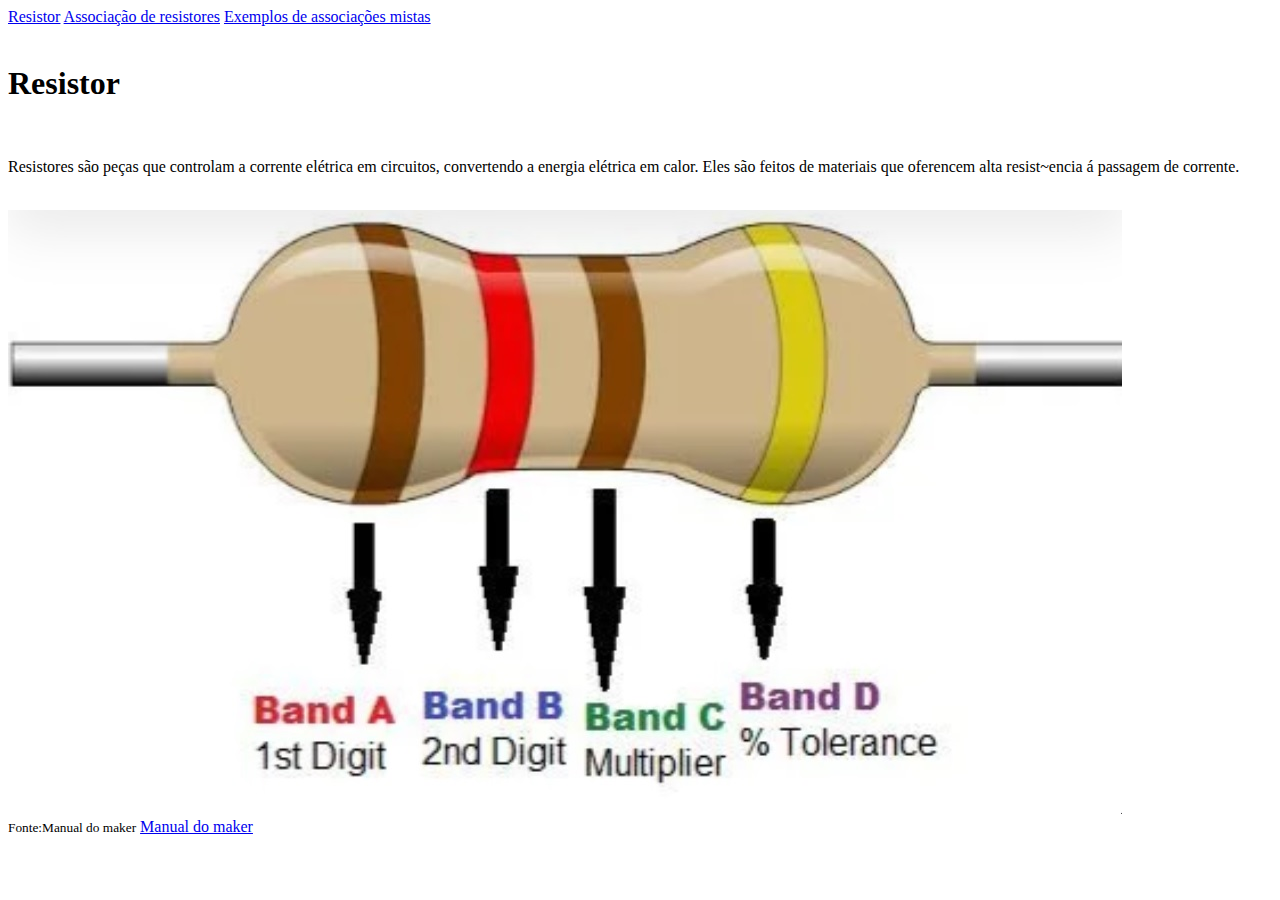
==== index.html @ 6c7fc678 "versao1" ====
<!DOCTYPE html>
<html lang="pt-BR">
<head>
    <meta charset="UTF-8">
    <meta name="viewport" content="width=, initial-scale=1.0">
    <link rel="stylesheet" href="style.css">
    <title>Resistor</title>
</head>
<body>
    <nav>
        <a href="./index.html">Resistor</a>
        <a href="./associacao_de_resistores.html">Associação de resistores</a>
        <a href="./exemplos_de_associacoes.html">Exemplos de associações mistas</a>
    </nav>
    <br>
    <h1>Resistor</h1>
    <br>
    <p>Resistores são peças que controlam a corrente elétrica em circuitos, convertendo a energia elétrica em calor. Eles são feitos de materiais que oferencem alta resist~encia á passagem de corrente. </p>
    <br>
    <div>
        <img src="resistor.jpg" alt="Resistor">
        <br>
        <small>Fonte:Manual do maker</small>
        <a href="https://www.manualdomaker.com/article/calculo-de-resistores/">Manual do maker</a>
    </div>
</body>
</html>
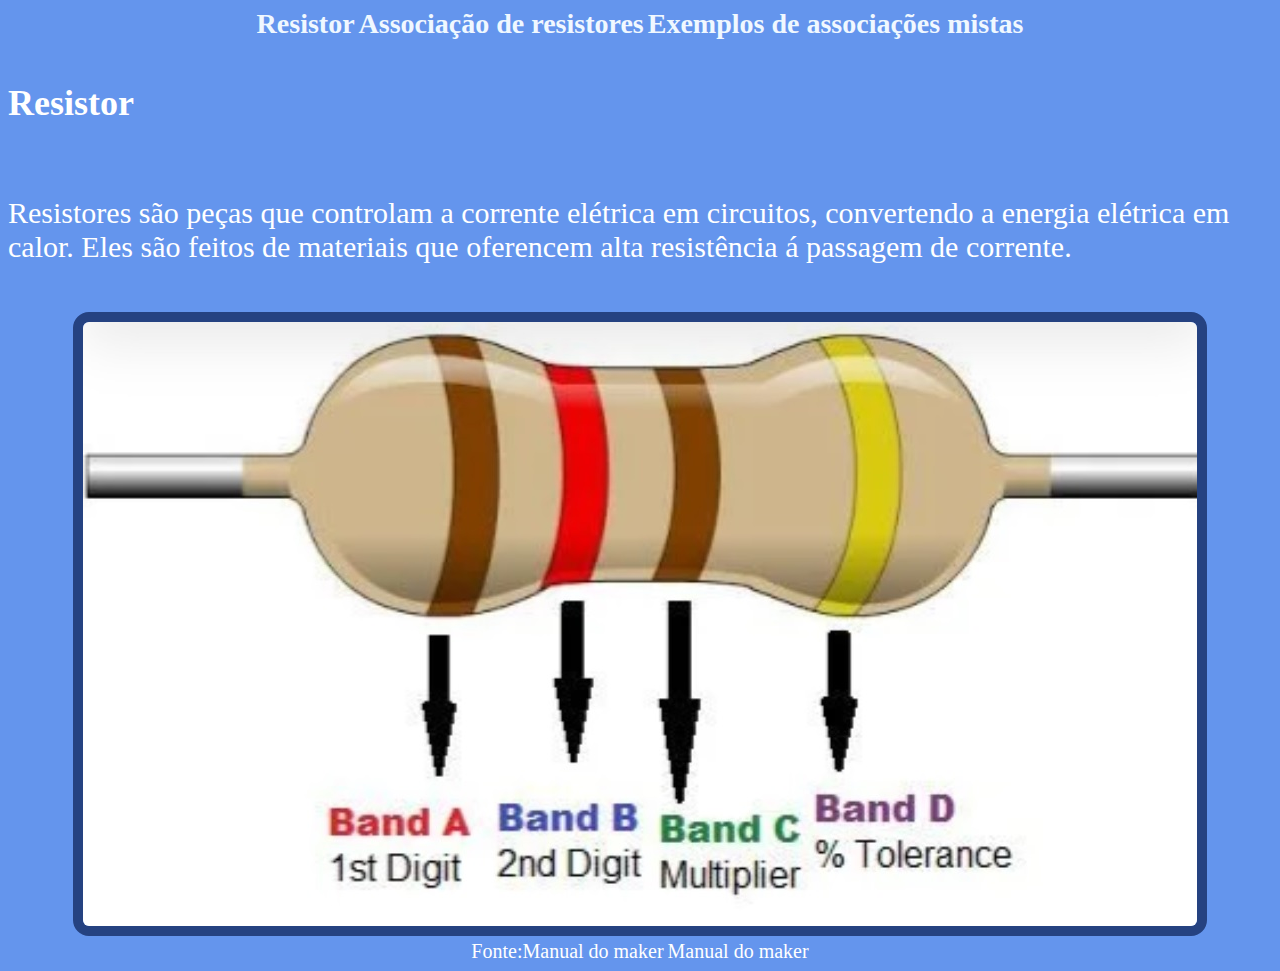
==== commit 0d158e38: "versao2" ====
--- a/index.html
+++ b/index.html
@@ -15,7 +15,7 @@
     <br>
     <h1>Resistor</h1>
     <br>
-    <p>Resistores são peças que controlam a corrente elétrica em circuitos, convertendo a energia elétrica em calor. Eles são feitos de materiais que oferencem alta resist~encia á passagem de corrente. </p>
+    <p>Resistores são peças que controlam a corrente elétrica em circuitos, convertendo a energia elétrica em calor. Eles são feitos de materiais que oferencem alta resistência á passagem de corrente. </p>
     <br>
     <div>
         <img src="resistor.jpg" alt="Resistor">
--- a/style.css
+++ b/style.css
@@ -0,0 +1,42 @@
+body{
+    background-color: cornflowerblue;
+    color: white;
+}
+nav{
+    text-align: center; 
+}
+
+nav a{
+    font-size: 28px;
+    text-decoration: none;
+    color: aliceblue;
+    font-weight: bold;
+}
+a:hover{
+    background-color: rgb(172, 206, 228);
+}
+h1{
+    font-size: 36px;
+}
+h2{
+    font-size: 32px;
+}
+p{
+    font-size: 30px;
+}
+div{
+    text-align: center;
+}
+div img{
+    border: solid rgb(37, 66, 129) 10px;
+    border-radius: 16px;
+}
+small{
+    font-size: 20px;
+    text-decoration: none;
+}
+div a {
+    color: white;
+    font-size: 20px;
+    text-decoration: none;
+}